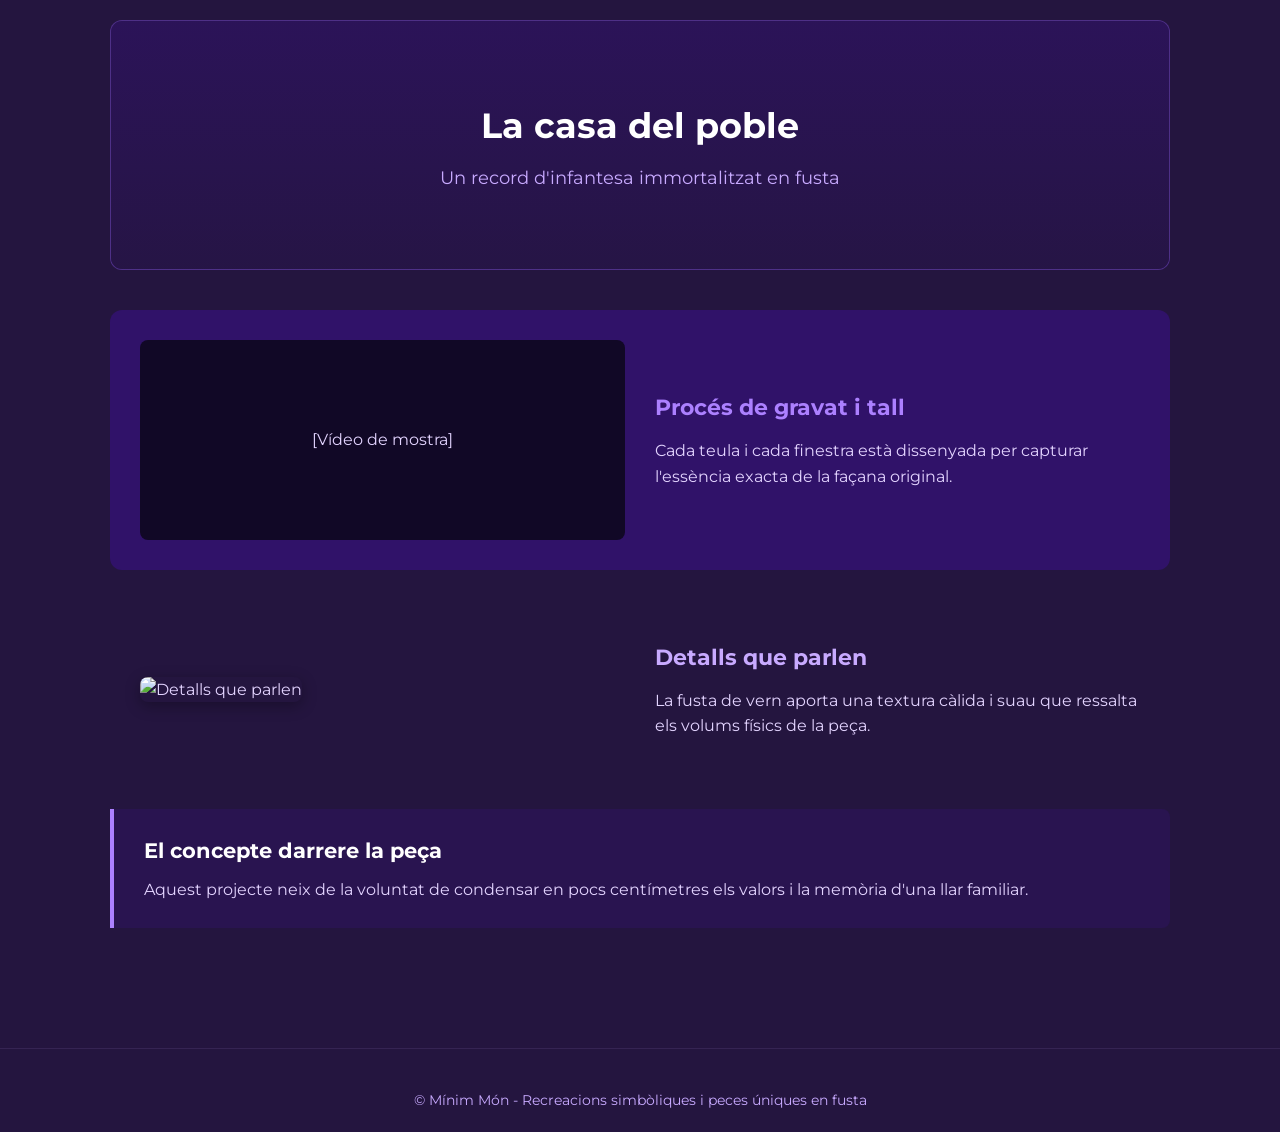
==== projectes.html @ c55a0778 "Create projectes.html" ====
<!DOCTYPE html>
<html lang="ca">
<head>
  <meta charset="UTF-8">
  <meta name="viewport" content="width=device-width, initial-scale=1.0">
  <title>Projecte - Mínim Món</title>
  
  <!-- Font Montserrat -->
  <link rel="preconnect" href="https://fonts.googleapis.com">
  <link rel="preconnect" href="https://fonts.gstatic.com" crossorigin>
  <link href="https://fonts.googleapis.com/css2?family=Montserrat:wght@300;400;600;700&display=swap" rel="stylesheet">

  <style>
    :root {
      --bg-dark: #24153F;
      --bg-card: #301269;
      --primary: #340094;
      --accent: #AC80FF;
      --soft-lilac: #C8AAFF;
      --text-light: #E3D4FF;
      --text-white: #FFFFFF;
    }

    * {
      box-sizing: border-box;
      margin: 0;
      padding: 0;
    }

    body {
      font-family: 'Montserrat', sans-serif;
      background-color: var(--bg-dark);
      color: var(--text-light);
      line-height: 1.6;
    }

    /* Contenidor Principal */
    #project-container {
      width: 100%;
      max-width: 1100px;
      margin: 0 auto;
      padding: 20px;
    }

    /* 1. Component Hero (Capçalera compacta) */
    .component-hero {
      position: relative;
      background-color: var(--bg-card);
      border-radius: 12px;
      overflow: hidden;
      margin-bottom: 40px;
      min-height: 250px;
      display: flex;
      align-items: center;
      justify-content: center;
      text-align: center;
      background-size: cover;
      background-position: center;
      border: 1px solid rgba(200, 170, 255, 0.2);
    }

    .hero-overlay {
      position: absolute;
      inset: 0;
      background: linear-gradient(180deg, rgba(36,21,63,0.4) 0%, rgba(36,21,63,0.85) 100%);
    }

    .hero-content {
      position: relative;
      z-index: 1;
      padding: 30px;
    }

    .hero-content h1 {
      font-size: 2.2rem;
      font-weight: 700;
      color: var(--text-white);
      margin-bottom: 10px;
    }

    .hero-content p {
      font-size: 1.1rem;
      color: var(--soft-lilac);
      font-weight: 400;
    }

    /* 2. Component Video + Text */
    .component-video-text {
      display: grid;
      grid-template-columns: 1fr 1fr;
      gap: 30px;
      align-items: center;
      background: var(--bg-card);
      padding: 30px;
      border-radius: 12px;
      margin-bottom: 40px;
    }

    .video-wrapper video, .video-wrapper iframe {
      width: 100%;
      border-radius: 8px;
      aspect-ratio: 16/9;
      border: none;
    }

    .video-text h3 {
      font-size: 1.4rem;
      color: var(--accent);
      margin-bottom: 12px;
    }

    /* 3. Component Imatge + Text */
    .component-imatge-text {
      display: grid;
      grid-template-columns: 1fr 1fr;
      gap: 30px;
      align-items: center;
      padding: 30px;
      margin-bottom: 40px;
    }

    .component-imatge-text.reverse {
      direction: rtl;
    }
    
    .component-imatge-text.reverse .text-content {
      direction: ltr;
    }

    .image-wrapper img {
      width: 100%;
      height: auto;
      border-radius: 8px;
      object-fit: cover;
      box-shadow: 0 4px 15px rgba(0,0,0,0.3);
    }

    .text-content h3 {
      font-size: 1.4rem;
      color: var(--soft-lilac);
      margin-bottom: 12px;
    }

    /* 4. Component Bloc de Text Pur */
    .component-bloc-text {
      background: rgba(48, 18, 105, 0.4);
      border-left: 4px solid var(--accent);
      padding: 25px 30px;
      border-radius: 0 8px 8px 0;
      margin-bottom: 40px;
    }

    .component-bloc-text h3 {
      font-size: 1.3rem;
      color: var(--text-white);
      margin-bottom: 10px;
    }

    /* 5. Peu de Pàgina Estàndard */
    footer {
      text-align: center;
      padding: 40px 20px 20px;
      border-top: 1px solid rgba(200, 170, 255, 0.1);
      margin-top: 60px;
    }

    footer p {
      font-size: 0.9rem;
      color: var(--soft-lilac);
    }

    /* Responsive per a mòbils */
    @media (max-width: 768px) {
      .component-video-text, .component-imatge-text {
        grid-template-columns: 1fr;
      }
      .component-imatge-text.reverse {
        direction: ltr;
      }
      .hero-content h1 {
        font-size: 1.7rem;
      }
    }
  </style>
</head>
<body>

  <div id="project-container">
    <!-- Els components es carregaran dinàmicament aquí segons el camp 'Ordre' -->
  </div>

  <footer>
    <p>© Mínim Món - Recreacions simbòliques i peces úniques en fusta</p>
  </footer>

  <script>
    // URL de l'API / Web App d'Apps Script que retorna el JSON del full 'Projectes'
    const APPS_SCRIPT_URL = 'ESCRIU_AQUI_LA_TEVA_URL_DE_APPS_SCRIPT';
    
    // Obtenir l'ID del projecte de la URL (per defecte pr_0001 si no n'hi ha cap)
    const urlParams = new URLSearchParams(window.location.search);
    const projectId = urlParams.get('id') || 'pr_0001';

    async function carregarProjecte() {
      try {
        // En una implementació real es fa el fetch a Apps Script:
        // const response = await fetch(`${APPS_SCRIPT_URL}?id=${projectId}`);
        // const data = await response.json();
        
        // Simulació amb les dades que estàs omplint per al testeig de pr_0001:
        const data = {
          ID_Projecte: "pr_0001",
          Nom_Projecte: "La casa del poble",
          Estat: "Actiu",
          Ordre: "Hero;Video_1;ImatgeText_1;BlocText_1;ImatgeText_2;Video_2;BlocText_2",
          Hero_Titol: "Un record d'infantesa immortalitzat en fusta",
          Hero_Imatge_Link: "https://via.placeholder.com/1200x400/301269/E3D4FF?text=M%C3%ADnim+M%C3%B3n+Hero",
          Video_1_Titol: "Procés de gravat i tall",
          Video_1_Link: "",
          Video_1_Text: "Cada teula i cada finestra està dissenyada per capturar l'essència exacta de la façana original.",
          Video_2_Titol: "",
          Video_2_Link: "",
          Video_2_Text: "",
          ImatgeText_1_Titol: "Detalls que parlen",
          ImatgeText1_Link: "https://via.placeholder.com/600x400/24153F/AC80FF?text=Detall+Fusta",
          ImatgeText_1_Text: "La fusta de vern aporta una textura càlida i suau que ressalta els volums físics de la peça.",
          ImatgeText_2_Titol: "",
          ImatgeText_2_Link: "",
          ImatgeText_2_Text: "",
          BlocText_1_Titol: "El concepte darrere la peça",
          BlocText_1_Text: "Aquest projecte neix de la voluntat de condensar en pocs centímetres els valors i la memòria d'una llar familiar.",
          BlocText_2_Titol: "",
          BlocText_2_Text: ""
        };

        renderitzarProjecte(data);
      } catch (error) {
        console.error("Error carregant el projecte:", error);
      }
    }

    function renderitzarProjecte(p) {
      const container = document.getElementById('project-container');
      container.innerHTML = '';

      // Convertim el text del camp 'Ordre' en una llista
      const ordreComponents = p.Ordre.split(';').map(c => c.trim());

      ordreComponents.forEach(comp => {
        switch (comp) {
          case 'Hero':
            if (p.Nom_Projecte) {
              container.innerHTML += `
                <section class="component-hero" style="background-image: url('${p.Hero_Imatge_Link}');">
                  <div class="hero-overlay"></div>
                  <div class="hero-content">
                    <h1>${p.Nom_Projecte}</h1>
                    ${p.Hero_Titol ? `<p>${p.Hero_Titol}</p>` : ''}
                  </div>
                </section>
              `;
            }
            break;

          case 'Video_1':
            if (p.Video_1_Link || p.Video_1_Text) {
              container.innerHTML += `
                <section class="component-video-text">
                  <div class="video-wrapper">
                    ${p.Video_1_Link ? `<iframe src="${p.Video_1_Link}" allowfullscreen></iframe>` : '<div style="background:#110826;height:200px;display:flex;align-items:center;justify-content:center;border-radius:8px;">[Vídeo de mostra]</div>'}
                  </div>
                  <div class="video-text">
                    ${p.Video_1_Titol ? `<h3>${p.Video_1_Titol}</h3>` : ''}
                    <p>${p.Video_1_Text}</p>
                  </div>
                </section>
              `;
            }
            break;

          case 'ImatgeText_1':
            if (p.ImatgeText1_Link || p.ImatgeText_1_Text) {
              container.innerHTML += `
                <section class="component-imatge-text">
                  <div class="image-wrapper">
                    <img src="${p.ImatgeText1_Link}" alt="${p.ImatgeText_1_Titol || 'Imatge projecte'}">
                  </div>
                  <div class="text-content">
                    ${p.ImatgeText_1_Titol ? `<h3>${p.ImatgeText_1_Titol}</h3>` : ''}
                    <p>${p.ImatgeText_1_Text}</p>
                  </div>
                </section>
              `;
            }
            break;

          case 'ImatgeText_2':
            if (p.ImatgeText_2_Link || p.ImatgeText_2_Text) {
              container.innerHTML += `
                <section class="component-imatge-text reverse">
                  <div class="image-wrapper">
                    <img src="${p.ImatgeText_2_Link}" alt="${p.ImatgeText_2_Titol || 'Imatge projecte'}">
                  </div>
                  <div class="text-content">
                    ${p.ImatgeText_2_Titol ? `<h3>${p.ImatgeText_2_Titol}</h3>` : ''}
                    <p>${p.ImatgeText_2_Text}</p>
                  </div>
                </section>
              `;
            }
            break;

          case 'BlocText_1':
            if (p.BlocText_1_Text) {
              container.innerHTML += `
                <section class="component-bloc-text">
                  ${p.BlocText_1_Titol ? `<h3>${p.BlocText_1_Titol}</h3>` : ''}
                  <p>${p.BlocText_1_Text}</p>
                </section>
              `;
            }
            break;

          case 'BlocText_2':
            if (p.BlocText_2_Text) {
              container.innerHTML += `
                <section class="component-bloc-text">
                  ${p.BlocText_2_Titol ? `<h3>${p.BlocText_2_Titol}</h3>` : ''}
                  <p>${p.BlocText_2_Text}</p>
                </section>
              `;
            }
            break;
        }
      });
    }

    // Inicialitzar la càrrega
    carregarProjecte();
  </script>
</body>
</html>
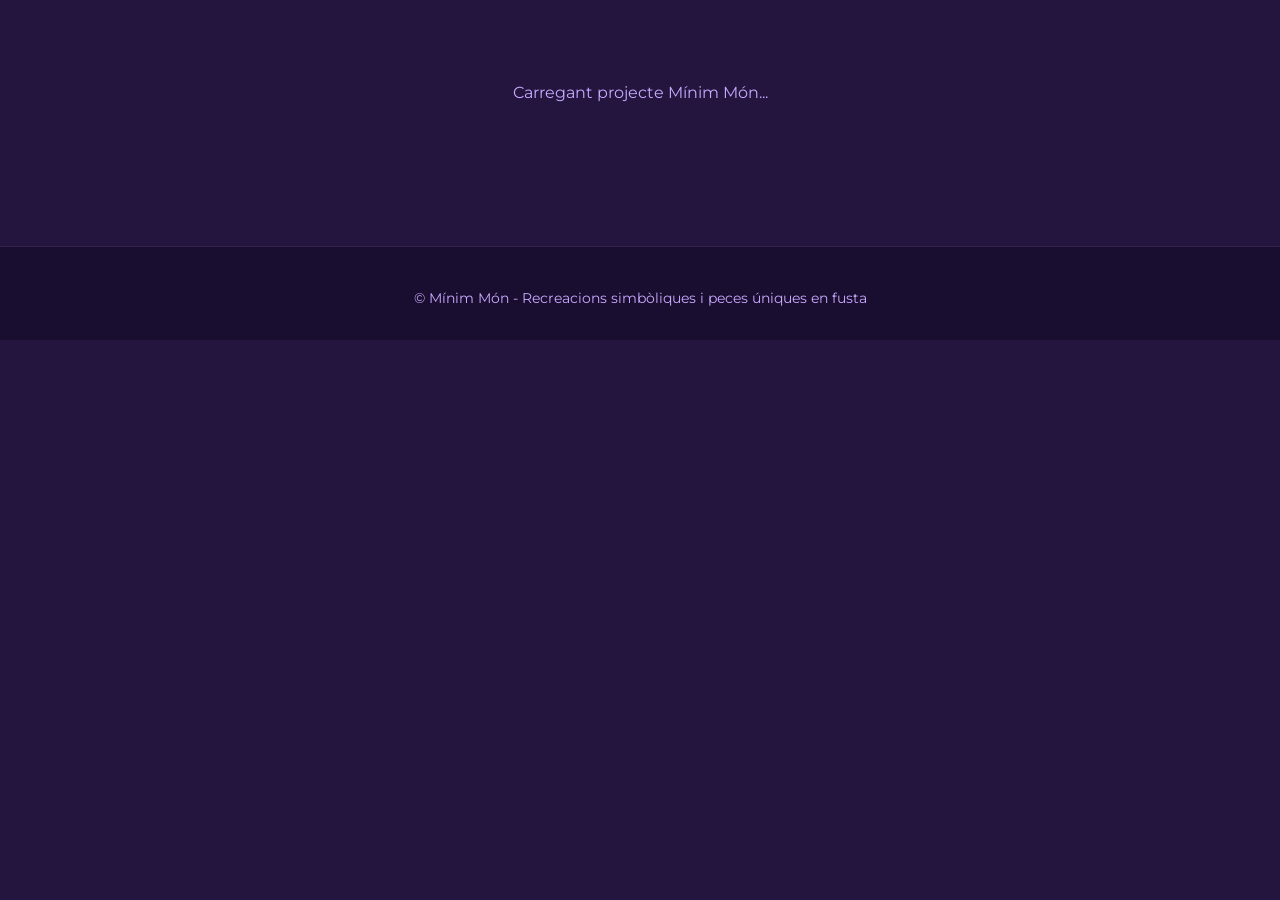
==== commit e85f1fea: "Update projectes.html" ====
--- a/projectes.html
+++ b/projectes.html
@@ -37,19 +37,19 @@
     /* Contenidor Principal */
     #project-container {
       width: 100%;
-      max-width: 1100px;
+      max-width: 1000px;
       margin: 0 auto;
-      padding: 20px;
-    }
-
-    /* 1. Component Hero (Capçalera compacta) */
+      padding: 30px 20px;
+    }
+
+    /* Component 1: Hero (Capçalera del projecte) */
     .component-hero {
       position: relative;
       background-color: var(--bg-card);
       border-radius: 12px;
       overflow: hidden;
       margin-bottom: 40px;
-      min-height: 250px;
+      min-height: 280px;
       display: flex;
       align-items: center;
       justify-content: center;
@@ -62,29 +62,29 @@
     .hero-overlay {
       position: absolute;
       inset: 0;
-      background: linear-gradient(180deg, rgba(36,21,63,0.4) 0%, rgba(36,21,63,0.85) 100%);
+      background: linear-gradient(180deg, rgba(36,21,63,0.5) 0%, rgba(36,21,63,0.9) 100%);
     }
 
     .hero-content {
       position: relative;
       z-index: 1;
-      padding: 30px;
+      padding: 40px 20px;
     }
 
     .hero-content h1 {
-      font-size: 2.2rem;
+      font-size: 2.4rem;
       font-weight: 700;
       color: var(--text-white);
-      margin-bottom: 10px;
+      margin-bottom: 12px;
     }
 
     .hero-content p {
-      font-size: 1.1rem;
+      font-size: 1.2rem;
       color: var(--soft-lilac);
       font-weight: 400;
     }
 
-    /* 2. Component Video + Text */
+    /* Component 2 & 5: Video + Text */
     .component-video-text {
       display: grid;
       grid-template-columns: 1fr 1fr;
@@ -94,9 +94,10 @@
       padding: 30px;
       border-radius: 12px;
       margin-bottom: 40px;
-    }
-
-    .video-wrapper video, .video-wrapper iframe {
+      border: 1px solid rgba(172, 128, 255, 0.15);
+    }
+
+    .video-wrapper iframe, .video-wrapper video {
       width: 100%;
       border-radius: 8px;
       aspect-ratio: 16/9;
@@ -109,13 +110,13 @@
       margin-bottom: 12px;
     }
 
-    /* 3. Component Imatge + Text */
+    /* Component 3 & 4: Imatge + Text */
     .component-imatge-text {
       display: grid;
       grid-template-columns: 1fr 1fr;
       gap: 30px;
       align-items: center;
-      padding: 30px;
+      padding: 20px 0;
       margin-bottom: 40px;
     }
 
@@ -132,7 +133,7 @@
       height: auto;
       border-radius: 8px;
       object-fit: cover;
-      box-shadow: 0 4px 15px rgba(0,0,0,0.3);
+      box-shadow: 0 4px 20px rgba(0,0,0,0.4);
     }
 
     .text-content h3 {
@@ -141,9 +142,9 @@
       margin-bottom: 12px;
     }
 
-    /* 4. Component Bloc de Text Pur */
+    /* Component 6 & 7: Bloc de Text Pur */
     .component-bloc-text {
-      background: rgba(48, 18, 105, 0.4);
+      background: rgba(48, 18, 105, 0.5);
       border-left: 4px solid var(--accent);
       padding: 25px 30px;
       border-radius: 0 8px 8px 0;
@@ -156,12 +157,13 @@
       margin-bottom: 10px;
     }
 
-    /* 5. Peu de Pàgina Estàndard */
+    /* Peu de pàgina estàndard */
     footer {
       text-align: center;
-      padding: 40px 20px 20px;
-      border-top: 1px solid rgba(200, 170, 255, 0.1);
+      padding: 40px 20px 30px;
+      border-top: 1px solid rgba(200, 170, 255, 0.15);
       margin-top: 60px;
+      background-color: #1a0e30;
     }
 
     footer p {
@@ -169,7 +171,7 @@
       color: var(--soft-lilac);
     }
 
-    /* Responsive per a mòbils */
+    /* Responsive */
     @media (max-width: 768px) {
       .component-video-text, .component-imatge-text {
         grid-template-columns: 1fr;
@@ -178,7 +180,7 @@
         direction: ltr;
       }
       .hero-content h1 {
-        font-size: 1.7rem;
+        font-size: 1.8rem;
       }
     }
   </style>
@@ -186,7 +188,7 @@
 <body>
 
   <div id="project-container">
-    <!-- Els components es carregaran dinàmicament aquí segons el camp 'Ordre' -->
+    <p style="text-align: center; padding: 50px; color: var(--soft-lilac);">Carregant projecte Mínim Món...</p>
   </div>
 
   <footer>
@@ -194,64 +196,88 @@
   </footer>
 
   <script>
-    // URL de l'API / Web App d'Apps Script que retorna el JSON del full 'Projectes'
-    const APPS_SCRIPT_URL = 'ESCRIU_AQUI_LA_TEVA_URL_DE_APPS_SCRIPT';
+    // Ruta del fitxer CSV exportat dins del repositori de GitHub
+    const CSV_URL = 'https://docs.google.com/spreadsheets/d/e/2PACX-1vScSqZ3Oknz4LVr8OiATGxLZUTXc6EqkCRGIg1G2mxYemMvn8Bttn9w5eyV9sDVd5w4mI7kJtR7LjFt/pub?gid=405305768&single=true&output=csv'; 
+
+    // Llegim l'ID de la URL (per defecte pr_0001)
+    const urlParams = new URLSearchParams(window.location.search);
+    const idParam = urlParams.get('id') || 'pr_0001';
     
-    // Obtenir l'ID del projecte de la URL (per defecte pr_0001 si no n'hi ha cap)
-    const urlParams = new URLSearchParams(window.location.search);
-    const projectId = urlParams.get('id') || 'pr_0001';
+    // Normalitzem l'ID per coincidir amb el full (pr-0001 -> pr_0001)
+    const targetId = idParam.replace('-', '_');
 
     async function carregarProjecte() {
       try {
-        // En una implementació real es fa el fetch a Apps Script:
-        // const response = await fetch(`${APPS_SCRIPT_URL}?id=${projectId}`);
-        // const data = await response.json();
+        const response = await fetch(CSV_URL);
+        const csvText = await response.text();
+        const projecte = parseCSV(csvText, targetId);
+
+        if (projecte) {
+          renderitzarProjecte(projecte);
+        } else {
+          document.getElementById('project-container').innerHTML = 
+            `<p style="text-align:center; padding: 50px; color: var(--accent);">No s'ha trobat cap projecte amb l'ID: ${targetId}</p>`;
+        }
+      } catch (error) {
+        console.error("Error en carregar el CSV:", error);
+      }
+    }
+
+    // Parser manual de CSV per gestionar cometes i salts de línia
+    function parseCSV(text, searchId) {
+      const lines = text.split(/\r?\n/);
+      if (lines.length < 2) return null;
+
+      const headers = parseCSVLine(lines[0]);
+
+      for (let i = 1; i < lines.length; i++) {
+        if (!lines[i].trim()) continue;
+        const row = parseCSVLine(lines[i]);
         
-        // Simulació amb les dades que estàs omplint per al testeig de pr_0001:
-        const data = {
-          ID_Projecte: "pr_0001",
-          Nom_Projecte: "La casa del poble",
-          Estat: "Actiu",
-          Ordre: "Hero;Video_1;ImatgeText_1;BlocText_1;ImatgeText_2;Video_2;BlocText_2",
-          Hero_Titol: "Un record d'infantesa immortalitzat en fusta",
-          Hero_Imatge_Link: "https://via.placeholder.com/1200x400/301269/E3D4FF?text=M%C3%ADnim+M%C3%B3n+Hero",
-          Video_1_Titol: "Procés de gravat i tall",
-          Video_1_Link: "",
-          Video_1_Text: "Cada teula i cada finestra està dissenyada per capturar l'essència exacta de la façana original.",
-          Video_2_Titol: "",
-          Video_2_Link: "",
-          Video_2_Text: "",
-          ImatgeText_1_Titol: "Detalls que parlen",
-          ImatgeText1_Link: "https://via.placeholder.com/600x400/24153F/AC80FF?text=Detall+Fusta",
-          ImatgeText_1_Text: "La fusta de vern aporta una textura càlida i suau que ressalta els volums físics de la peça.",
-          ImatgeText_2_Titol: "",
-          ImatgeText_2_Link: "",
-          ImatgeText_2_Text: "",
-          BlocText_1_Titol: "El concepte darrere la peça",
-          BlocText_1_Text: "Aquest projecte neix de la voluntat de condensar en pocs centímetres els valors i la memòria d'una llar familiar.",
-          BlocText_2_Titol: "",
-          BlocText_2_Text: ""
-        };
-
-        renderitzarProjecte(data);
-      } catch (error) {
-        console.error("Error carregant el projecte:", error);
-      }
+        if (row[0] === searchId) {
+          const obj = {};
+          headers.forEach((header, index) => {
+            obj[header.trim()] = row[index] ? row[index].trim() : '';
+          });
+          return obj;
+        }
+      }
+      return null;
+    }
+
+    function parseCSVLine(text) {
+      const result = [];
+      let cur = '';
+      let inQuotes = false;
+      for (let i = 0; i < text.length; i++) {
+        const c = text[i];
+        if (c === '"') {
+          inQuotes = !inQuotes;
+        } else if (c === ',' && !inQuotes) {
+          result.push(cur);
+          cur = '';
+        } else {
+          cur += c;
+        }
+      }
+      result.push(cur);
+      return result;
     }
 
     function renderitzarProjecte(p) {
       const container = document.getElementById('project-container');
       container.innerHTML = '';
 
-      // Convertim el text del camp 'Ordre' en una llista
-      const ordreComponents = p.Ordre.split(';').map(c => c.trim());
-
-      ordreComponents.forEach(comp => {
+      if (!p.Ordre) return;
+
+      const ordre = p.Ordre.split(';').map(c => c.trim());
+
+      ordre.forEach(comp => {
         switch (comp) {
           case 'Hero':
             if (p.Nom_Projecte) {
               container.innerHTML += `
-                <section class="component-hero" style="background-image: url('${p.Hero_Imatge_Link}');">
+                <section class="component-hero" style="${p.Hero_Imatge_Link ? `background-image: url('${p.Hero_Imatge_Link}')` : ''}">
                   <div class="hero-overlay"></div>
                   <div class="hero-content">
                     <h1>${p.Nom_Projecte}</h1>
@@ -267,7 +293,7 @@
               container.innerHTML += `
                 <section class="component-video-text">
                   <div class="video-wrapper">
-                    ${p.Video_1_Link ? `<iframe src="${p.Video_1_Link}" allowfullscreen></iframe>` : '<div style="background:#110826;height:200px;display:flex;align-items:center;justify-content:center;border-radius:8px;">[Vídeo de mostra]</div>'}
+                    ${p.Video_1_Link ? `<iframe src="${p.Video_1_Link}" allowfullscreen></iframe>` : '<div style="background:#110826;height:200px;display:flex;align-items:center;justify-content:center;border-radius:8px;color:var(--accent);">[Vídeo 1]</div>'}
                   </div>
                   <div class="video-text">
                     ${p.Video_1_Titol ? `<h3>${p.Video_1_Titol}</h3>` : ''}
@@ -278,12 +304,28 @@
             }
             break;
 
+          case 'Video_2':
+            if (p.Video_2_Link || p.Video_2_Text) {
+              container.innerHTML += `
+                <section class="component-video-text">
+                  <div class="video-wrapper">
+                    ${p.Video_2_Link ? `<iframe src="${p.Video_2_Link}" allowfullscreen></iframe>` : '<div style="background:#110826;height:200px;display:flex;align-items:center;justify-content:center;border-radius:8px;color:var(--accent);">[Vídeo 2]</div>'}
+                  </div>
+                  <div class="video-text">
+                    ${p.Video_2_Titol ? `<h3>${p.Video_2_Titol}</h3>` : ''}
+                    <p>${p.Video_2_Text}</p>
+                  </div>
+                </section>
+              `;
+            }
+            break;
+
           case 'ImatgeText_1':
             if (p.ImatgeText1_Link || p.ImatgeText_1_Text) {
               container.innerHTML += `
                 <section class="component-imatge-text">
                   <div class="image-wrapper">
-                    <img src="${p.ImatgeText1_Link}" alt="${p.ImatgeText_1_Titol || 'Imatge projecte'}">
+                    ${p.ImatgeText1_Link ? `<img src="${p.ImatgeText1_Link}" alt="${p.ImatgeText_1_Titol}">` : ''}
                   </div>
                   <div class="text-content">
                     ${p.ImatgeText_1_Titol ? `<h3>${p.ImatgeText_1_Titol}</h3>` : ''}
@@ -299,7 +341,7 @@
               container.innerHTML += `
                 <section class="component-imatge-text reverse">
                   <div class="image-wrapper">
-                    <img src="${p.ImatgeText_2_Link}" alt="${p.ImatgeText_2_Titol || 'Imatge projecte'}">
+                    ${p.ImatgeText_2_Link ? `<img src="${p.ImatgeText_2_Link}" alt="${p.ImatgeText_2_Titol}">` : ''}
                   </div>
                   <div class="text-content">
                     ${p.ImatgeText_2_Titol ? `<h3>${p.ImatgeText_2_Titol}</h3>` : ''}
@@ -311,7 +353,7 @@
             break;
 
           case 'BlocText_1':
-            if (p.BlocText_1_Text) {
+            if (p.BlocText_1_Text || p.BlocText_1_Titol) {
               container.innerHTML += `
                 <section class="component-bloc-text">
                   ${p.BlocText_1_Titol ? `<h3>${p.BlocText_1_Titol}</h3>` : ''}
@@ -322,7 +364,7 @@
             break;
 
           case 'BlocText_2':
-            if (p.BlocText_2_Text) {
+            if (p.BlocText_2_Text || p.BlocText_2_Titol) {
               container.innerHTML += `
                 <section class="component-bloc-text">
                   ${p.BlocText_2_Titol ? `<h3>${p.BlocText_2_Titol}</h3>` : ''}
@@ -335,7 +377,6 @@
       });
     }
 
-    // Inicialitzar la càrrega
     carregarProjecte();
   </script>
 </body>
